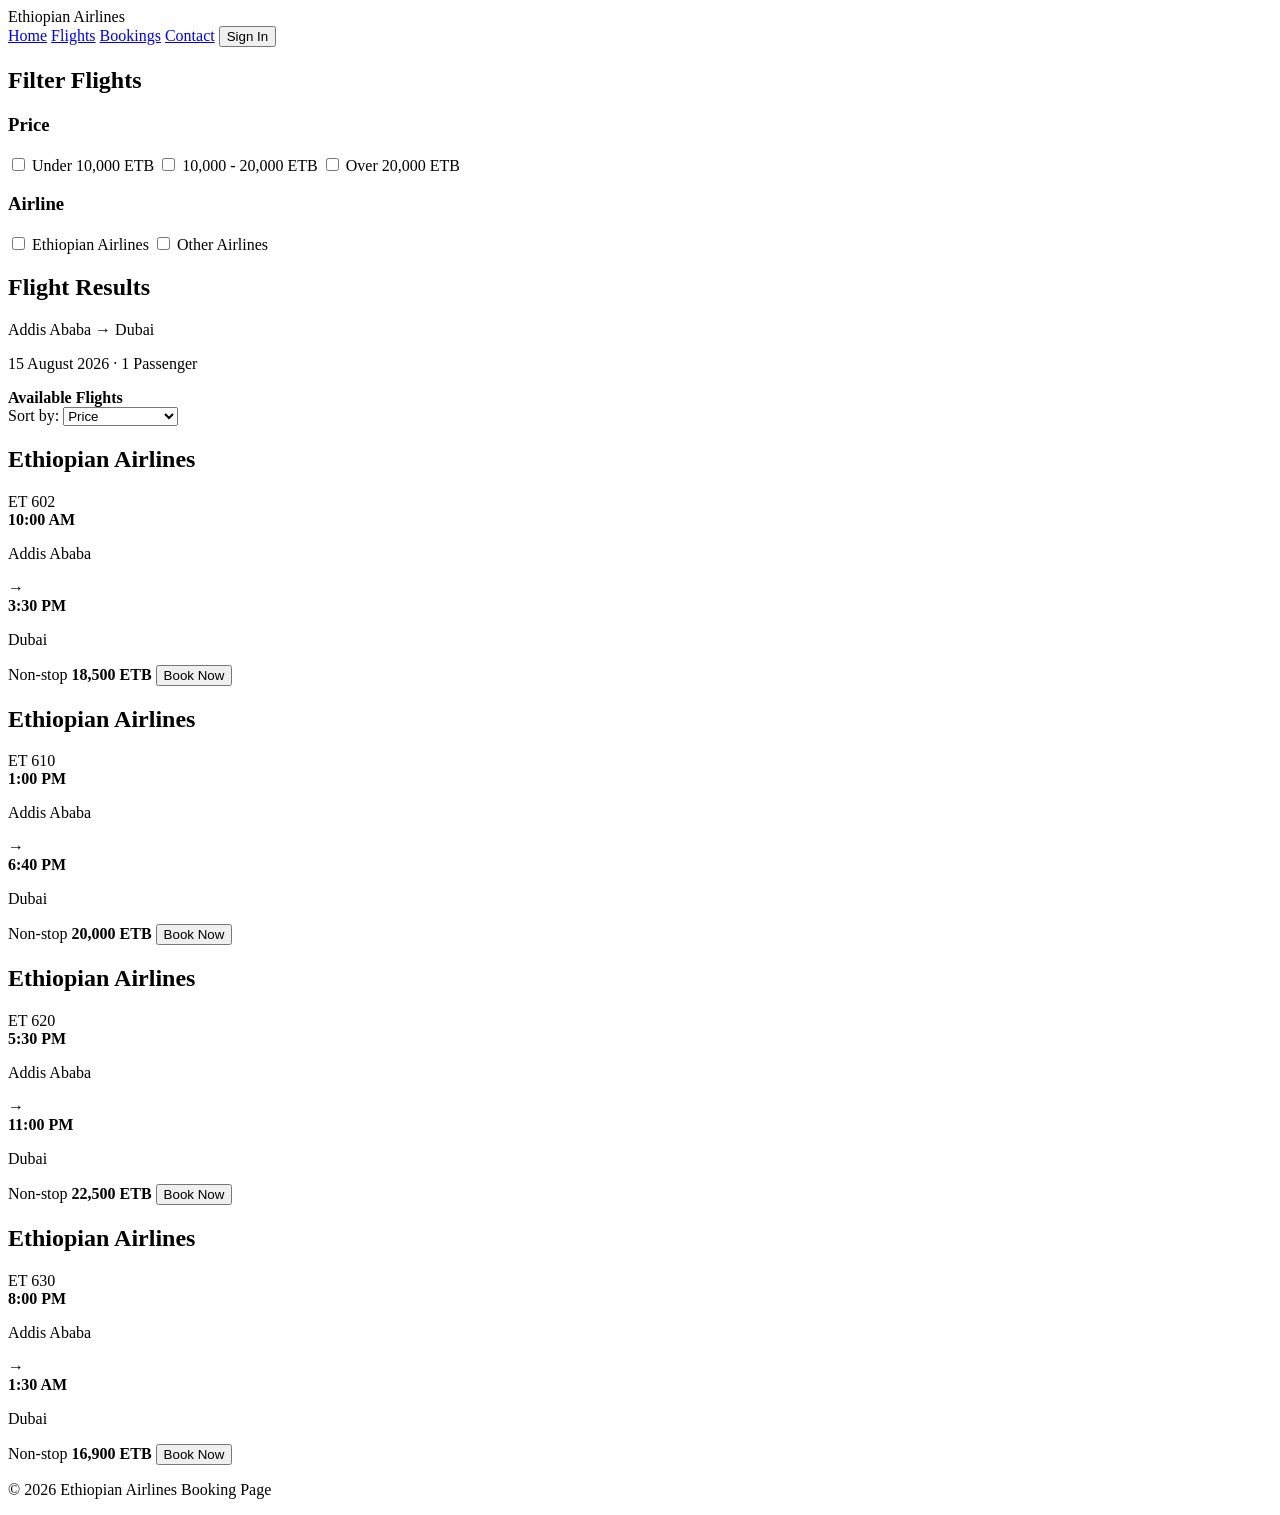
==== Day14/index.html @ 7b91700e "Day 14 project" ====
<!DOCTYPE html>
<html lang="en">
<head>
    <meta charset="UTF-8">
    <meta name="viewport" content="width=device-width, initial-scale=1.0">
    <title>Ethiopian Airlines - Booking Results</title>
    <link rel="stylesheet" href="style.css">
</head>

<body>

    <div class="page">

        <header class="header">
            <div class="logo">
                Ethiopian Airlines
            </div>

            <nav class="navbar">
                <a href="#">Home</a>
                <a href="#">Flights</a>
                <a href="#">Bookings</a>
                <a href="#">Contact</a>
                <button>Sign In</button>
            </nav>
        </header>

        <aside class="sidebar">

            <h2>Filter Flights</h2>

            <h3>Price</h3>

            <label>
                <input type="checkbox">
                Under 10,000 ETB
            </label>

            <label>
                <input type="checkbox">
                10,000 - 20,000 ETB
            </label>

            <label>
                <input type="checkbox">
                Over 20,000 ETB
            </label>

            <h3>Airline</h3>

            <label>
                <input type="checkbox">
                Ethiopian Airlines
            </label>

            <label>
                <input type="checkbox">
                Other Airlines
            </label>

        </aside>

        <main class="main">

            <section class="search-info">
                <h1>Flight Results</h1>

                <p>
                    Addis Ababa → Dubai
                </p>

                <p>
                    15 August 2026 · 1 Passenger
                </p>
            </section>

            <section class="toolbar">

                <div>
                    <strong>Available Flights</strong>
                </div>

                <div class="sort">
                    <label for="sort">Sort by:</label>

                    <select id="sort">
                        <option>Price</option>
                        <option>Departure Time</option>
                        <option>Duration</option>
                    </select>
                </div>

            </section>

            <section class="flight-grid">

                <article class="flight-card">

                    <div class="flight-top">
                        <h2>Ethiopian Airlines</h2>
                        <span>ET 602</span>
                    </div>

                    <div class="flight-details">

                        <div>
                            <strong>10:00 AM</strong>
                            <p>Addis Ababa</p>
                        </div>

                        <div class="arrow">
                            →
                        </div>

                        <div>
                            <strong>3:30 PM</strong>
                            <p>Dubai</p>
                        </div>

                    </div>

                    <div class="flight-bottom">
                        <span>Non-stop</span>
                        <strong>18,500 ETB</strong>
                        <button>Book Now</button>
                    </div>

                </article>

                <article class="flight-card">

                    <div class="flight-top">
                        <h2>Ethiopian Airlines</h2>
                        <span>ET 610</span>
                    </div>

                    <div class="flight-details">

                        <div>
                            <strong>1:00 PM</strong>
                            <p>Addis Ababa</p>
                        </div>

                        <div class="arrow">
                            →
                        </div>

                        <div>
                            <strong>6:40 PM</strong>
                            <p>Dubai</p>
                        </div>

                    </div>
<div class="flight-bottom">
                        <span>Non-stop</span>
                        <strong>20,000 ETB</strong>
                        <button>Book Now</button>
                    </div>

                </article>

                <article class="flight-card">

                    <div class="flight-top">
                        <h2>Ethiopian Airlines</h2>
                        <span>ET 620</span>
                    </div>

                    <div class="flight-details">

                        <div>
                            <strong>5:30 PM</strong>
                            <p>Addis Ababa</p>
                        </div>

                        <div class="arrow">
                            →
                        </div>

                        <div>
                            <strong>11:00 PM</strong>
                            <p>Dubai</p>
                        </div>

                    </div>

                    <div class="flight-bottom">
                        <span>Non-stop</span>
                        <strong>22,500 ETB</strong>
                        <button>Book Now</button>
                    </div>

                </article>

                <article class="flight-card">

                    <div class="flight-top">
                        <h2>Ethiopian Airlines</h2>
                        <span>ET 630</span>
                    </div>

                    <div class="flight-details">

                        <div>
                            <strong>8:00 PM</strong>
                            <p>Addis Ababa</p>
                        </div>

                        <div class="arrow">
                            →
                        </div>

                        <div>
                            <strong>1:30 AM</strong>
                            <p>Dubai</p>
                        </div>

                    </div>

                    <div class="flight-bottom">
                        <span>Non-stop</span>
                        <strong>16,900 ETB</strong>
                        <button>Book Now</button>
                    </div>

                </article>

            </section>

        </main>

        <footer class="footer">
            <p>© 2026 Ethiopian Airlines Booking Page</p>
        </footer>

    </div>

</body>
</html>
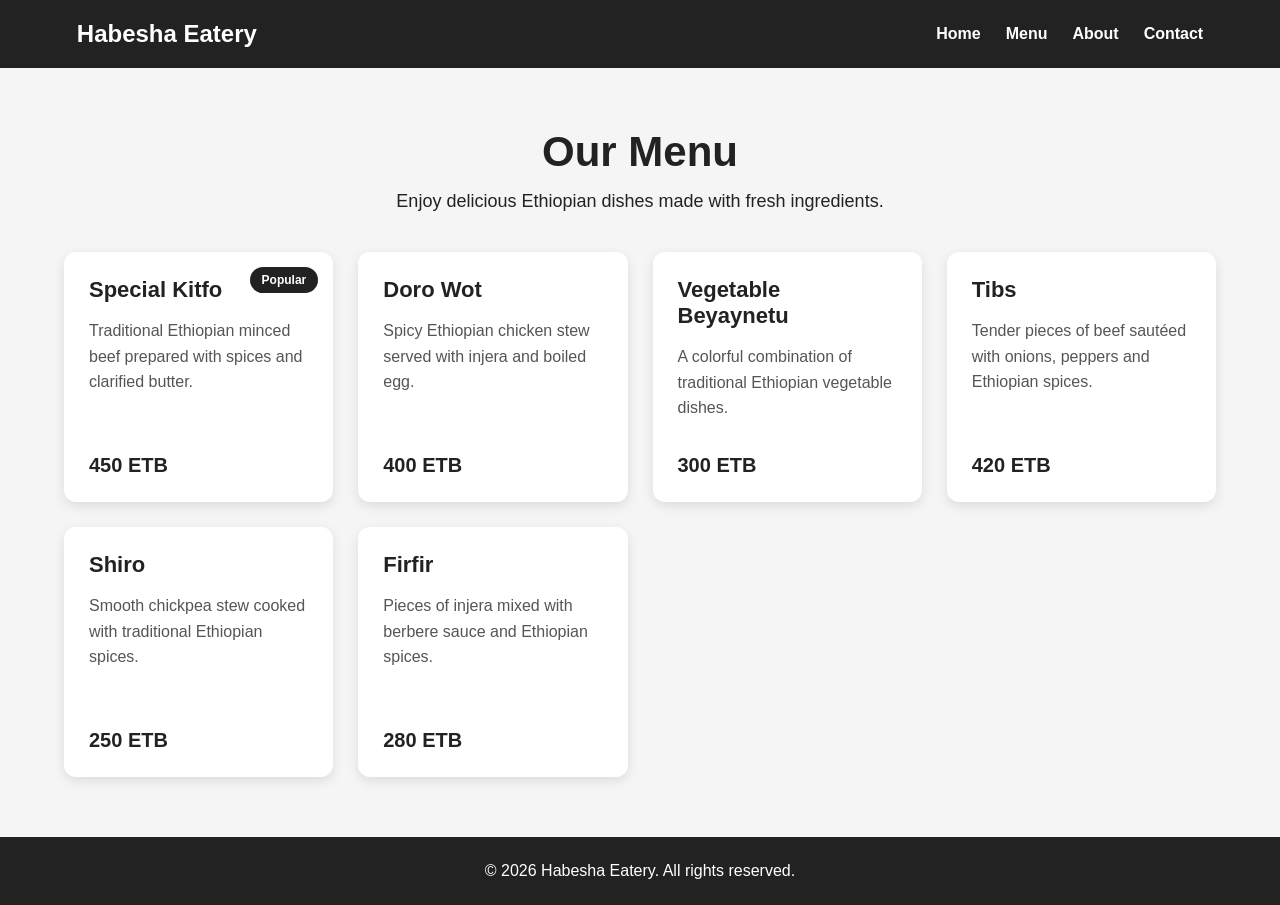
==== commit b1fe80eb: "Day 14" ====
--- a/Day14/index.html
+++ b/Day14/index.html
@@ -3,7 +3,8 @@
 <head>
     <meta charset="UTF-8">
     <meta name="viewport" content="width=device-width, initial-scale=1.0">
-    <title>Ethiopian Airlines - Booking Results</title>
+    <meta name="description" content="Responsive restaurant menu using CSS Grid and Flexbox">
+    <title>Day 14 - Responsive Menu</title>
     <link rel="stylesheet" href="style.css">
 </head>
 
@@ -11,226 +12,106 @@
 
     <div class="page">
 
-        <header class="header">
-            <div class="logo">
-                Ethiopian Airlines
-            </div>
+        <header class="navbar">
+            <div class="logo">Habesha Eatery</div>
 
-            <nav class="navbar">
-                <a href="#">Home</a>
-                <a href="#">Flights</a>
-                <a href="#">Bookings</a>
-                <a href="#">Contact</a>
-                <button>Sign In</button>
+            <nav class="nav-links">
+                <a href="#home">Home</a>
+                <a href="#menu">Menu</a>
+                <a href="#about">About</a>
+                <a href="#contact">Contact</a>
             </nav>
         </header>
 
-        <aside class="sidebar">
+        <main id="home">
 
-            <h2>Filter Flights</h2>
-
-            <h3>Price</h3>
-
-            <label>
-                <input type="checkbox">
-                Under 10,000 ETB
-            </label>
-
-            <label>
-                <input type="checkbox">
-                10,000 - 20,000 ETB
-            </label>
-
-            <label>
-                <input type="checkbox">
-                Over 20,000 ETB
-            </label>
-
-            <h3>Airline</h3>
-
-            <label>
-                <input type="checkbox">
-                Ethiopian Airlines
-            </label>
-
-            <label>
-                <input type="checkbox">
-                Other Airlines
-            </label>
-
-        </aside>
-
-        <main class="main">
-
-            <section class="search-info">
-                <h1>Flight Results</h1>
-
-                <p>
-                    Addis Ababa → Dubai
-                </p>
-
-                <p>
-                    15 August 2026 · 1 Passenger
-                </p>
+            <section class="hero">
+                <h1>Our Menu</h1>
+                <p>Enjoy delicious Ethiopian dishes made with fresh ingredients.</p>
             </section>
 
-            <section class="toolbar">
+            <section class="menu" id="menu">
 
-                <div>
-                    <strong>Available Flights</strong>
-                </div>
+                <article class="card popular">
+                    <span class="badge">Popular</span>
 
-                <div class="sort">
-                    <label for="sort">Sort by:</label>
-
-                    <select id="sort">
-                        <option>Price</option>
-                        <option>Departure Time</option>
-                        <option>Duration</option>
-                    </select>
-                </div>
-
-            </section>
-
-            <section class="flight-grid">
-
-                <article class="flight-card">
-
-                    <div class="flight-top">
-                        <h2>Ethiopian Airlines</h2>
-                        <span>ET 602</span>
+                    <div>
+                        <h2>Special Kitfo</h2>
+                        <p>
+                            Traditional Ethiopian minced beef prepared
+                            with spices and clarified butter.
+                        </p>
                     </div>
 
-                    <div class="flight-details">
+                    <strong class="price">450 ETB</strong>
+                </article>
 
-                        <div>
-                            <strong>10:00 AM</strong>
-                            <p>Addis Ababa</p>
-                        </div>
-
-                        <div class="arrow">
-                            →
-                        </div>
-
-                        <div>
-                            <strong>3:30 PM</strong>
-                            <p>Dubai</p>
-                        </div>
-
+                <article class="card">
+                    <div>
+                        <h2>Doro Wot</h2>
+                        <p>
+                            Spicy Ethiopian chicken stew served with
+                            injera and boiled egg.
+                        </p>
                     </div>
 
-                    <div class="flight-bottom">
-                        <span>Non-stop</span>
-                        <strong>18,500 ETB</strong>
-                        <button>Book Now</button>
+                    <strong class="price">400 ETB</strong>
+                </article>
+
+                <article class="card">
+                    <div>
+                        <h2>Vegetable Beyaynetu</h2>
+                        <p>
+                            A colorful combination of traditional
+                            Ethiopian vegetable dishes.
+                        </p>
                     </div>
 
+                    <strong class="price">300 ETB</strong>
                 </article>
 
-                <article class="flight-card">
-
-                    <div class="flight-top">
-                        <h2>Ethiopian Airlines</h2>
-                        <span>ET 610</span>
+                <article class="card">
+                    <div>
+                        <h2>Tibs</h2>
+                        <p>
+                            Tender pieces of beef sautéed with onions,
+                            peppers and Ethiopian spices.
+                        </p>
                     </div>
 
-                    <div class="flight-details">
+                    <strong class="price">420 ETB</strong>
+                </article>
 
-                        <div>
-                            <strong>1:00 PM</strong>
-                            <p>Addis Ababa</p>
-                        </div>
-
-                        <div class="arrow">
-                            →
-                        </div>
-
-                        <div>
-                            <strong>6:40 PM</strong>
-                            <p>Dubai</p>
-                        </div>
-
-                    </div>
-<div class="flight-bottom">
-                        <span>Non-stop</span>
-                        <strong>20,000 ETB</strong>
-                        <button>Book Now</button>
+                <article class="card">
+                    <div>
+                        <h2>Shiro</h2>
+                        <p>
+                            Smooth chickpea stew cooked with traditional
+                            Ethiopian spices.
+                        </p>
                     </div>
 
+                    <strong class="price">250 ETB</strong>
                 </article>
 
-                <article class="flight-card">
-
-                    <div class="flight-top">
-                        <h2>Ethiopian Airlines</h2>
-                        <span>ET 620</span>
+                <article class="card">
+                    <div>
+                        <h2>Firfir</h2>
+                        <p>
+                            Pieces of injera mixed with berbere sauce
+                            and Ethiopian spices.
+                        </p>
                     </div>
 
-                    <div class="flight-details">
-
-                        <div>
-                            <strong>5:30 PM</strong>
-                            <p>Addis Ababa</p>
-                        </div>
-
-                        <div class="arrow">
-                            →
-                        </div>
-
-                        <div>
-                            <strong>11:00 PM</strong>
-                            <p>Dubai</p>
-                        </div>
-
-                    </div>
-
-                    <div class="flight-bottom">
-                        <span>Non-stop</span>
-                        <strong>22,500 ETB</strong>
-                        <button>Book Now</button>
-                    </div>
-
-                </article>
-
-                <article class="flight-card">
-
-                    <div class="flight-top">
-                        <h2>Ethiopian Airlines</h2>
-                        <span>ET 630</span>
-                    </div>
-
-                    <div class="flight-details">
-
-                        <div>
-                            <strong>8:00 PM</strong>
-                            <p>Addis Ababa</p>
-                        </div>
-
-                        <div class="arrow">
-                            →
-                        </div>
-
-                        <div>
-                            <strong>1:30 AM</strong>
-                            <p>Dubai</p>
-                        </div>
-
-                    </div>
-
-                    <div class="flight-bottom">
-                        <span>Non-stop</span>
-                        <strong>16,900 ETB</strong>
-                        <button>Book Now</button>
-                    </div>
-
+                    <strong class="price">280 ETB</strong>
                 </article>
 
             </section>
 
         </main>
 
-        <footer class="footer">
-            <p>© 2026 Ethiopian Airlines Booking Page</p>
+        <footer id="contact">
+            <p>&copy; 2026 Habesha Eatery. All rights reserved.</p>
         </footer>
 
     </div>
--- a/Day14/style.css
+++ b/Day14/style.css
@@ -0,0 +1,175 @@
+* {
+    box-sizing: border-box;
+    margin: 0;
+    padding: 0;
+}
+
+html {
+    scroll-behavior: smooth;
+}
+
+body {
+    font-family: Arial, sans-serif;
+    background-color: #f5f5f5;
+    color: #222;
+}
+
+.page {
+    min-height: 100vh;
+    display: grid;
+    grid-template-rows: auto 1fr auto;
+}
+
+.navbar {
+    position: sticky;
+    top: 0;
+    z-index: 1000;
+
+    display: flex;
+    justify-content: space-between;
+    align-items: center;
+
+    padding: 20px 6%;
+
+    background-color: #222;
+    color: white;
+}
+
+.logo {
+    font-size: 24px;
+    font-weight: bold;
+}
+
+.nav-links {
+    display: flex;
+    align-items: center;
+    gap: 25px;
+}
+
+.nav-links a {
+    color: white;
+    text-decoration: none;
+    font-weight: bold;
+}
+
+.nav-links a:hover {
+    text-decoration: underline;
+}
+
+.hero {
+    text-align: center;
+    padding: 60px 20px 40px;
+}
+
+.hero h1 {
+    font-size: 42px;
+    margin-bottom: 15px;
+}
+
+.hero p {
+    font-size: 18px;
+}
+
+.menu {
+    width: 90%;
+    max-width: 1200px;
+    margin: 0 auto 60px;
+
+    display: grid;
+    grid-template-columns: repeat(auto-fit, minmax(220px, 1fr));
+
+    gap: 25px;
+}
+
+.card {
+    position: relative;
+
+    min-height: 250px;
+    padding: 25px;
+
+    display: flex;
+    flex-direction: column;
+    justify-content: space-between;
+
+    background-color: white;
+
+    border-radius: 12px;
+
+    box-shadow: 0 4px 12px rgba(0, 0, 0, 0.1);
+
+    transition: transform 0.2s ease;
+}
+
+.card:hover {
+    transform: translateY(-5px);
+}
+
+.card h2 {
+    margin-bottom: 15px;
+    font-size: 22px;
+}
+
+.card p {
+    line-height: 1.6;
+    color: #555;
+}
+
+.price {
+    margin-top: 20px;
+    font-size: 20px;
+}
+
+.popular {
+    position: relative;
+}
+
+.badge {
+    position: absolute;
+    top: 15px;
+    right: 15px;
+
+    padding: 6px 12px;
+
+    border-radius: 20px;
+
+    background-color: #222;
+    color: white;
+
+    font-size: 12px;
+    font-weight: bold;
+}
+
+footer {
+    padding: 25px;
+    text-align: center;
+
+    background-color: #222;
+    color: white;
+}
+
+@media (max-width: 600px) {
+    .navbar {
+        flex-direction: column;
+        gap: 15px;
+        padding: 15px;
+    }
+
+    .nav-links {
+        flex-wrap: wrap;
+        justify-content: center;
+        gap: 15px;
+    }
+
+    .hero {
+        padding: 40px 15px 30px;
+    }
+
+    .hero h1 {
+        font-size: 32px;
+    }
+
+    .menu {
+        width: 92%;
+        grid-template-columns: repeat(auto-fit, minmax(220px, 1fr));
+    }
+}
